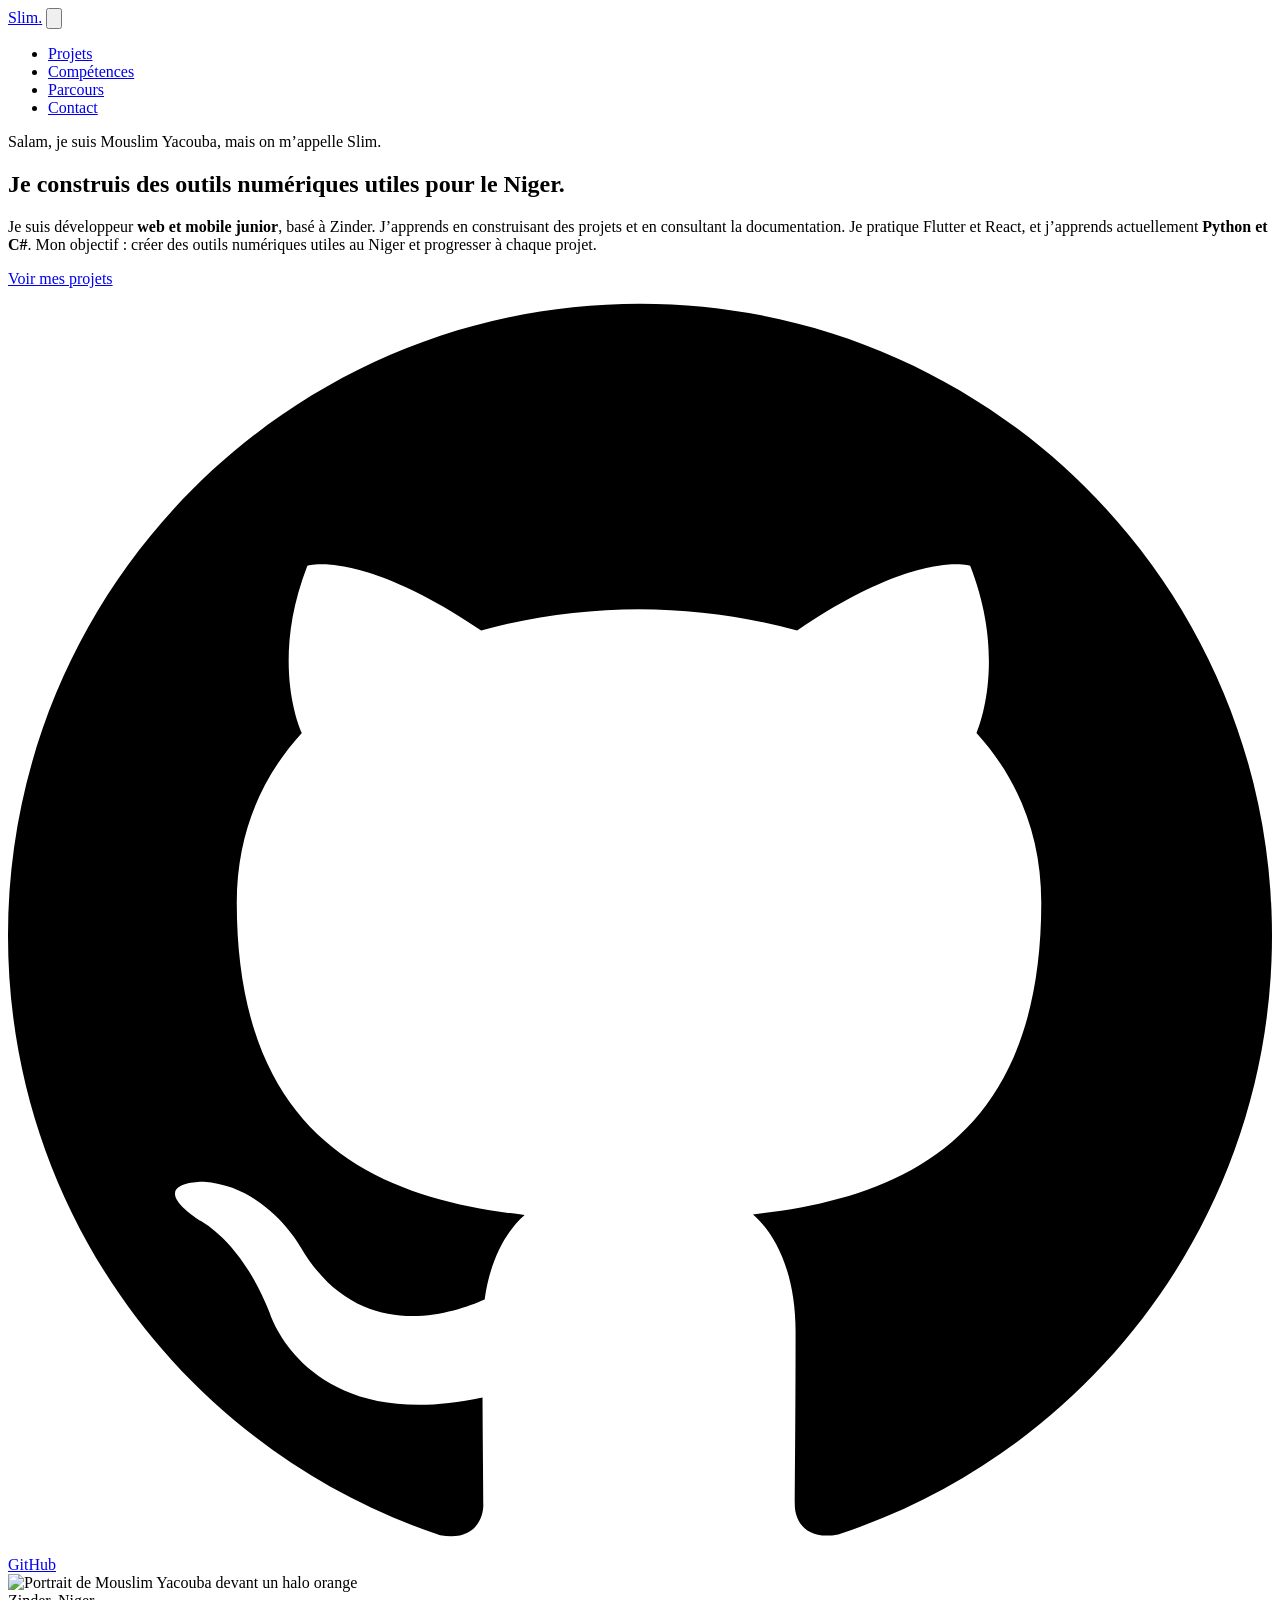
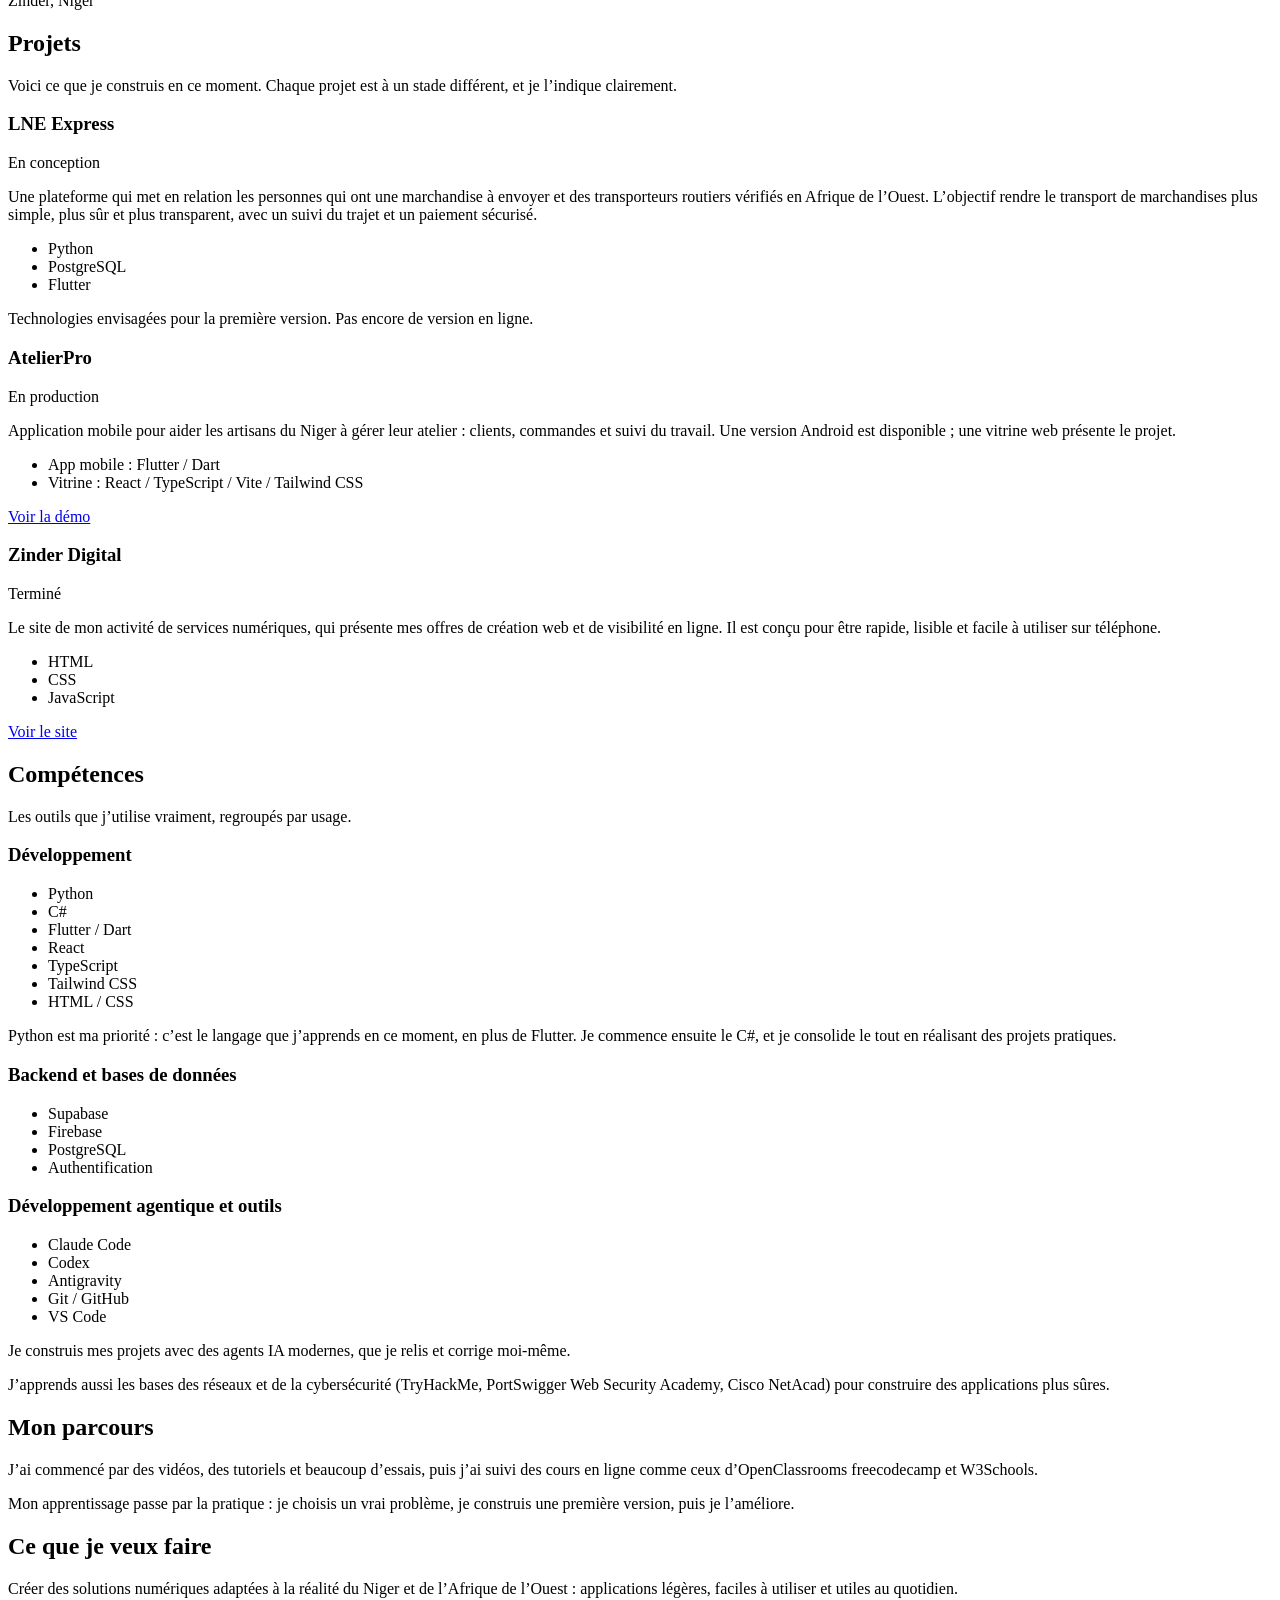
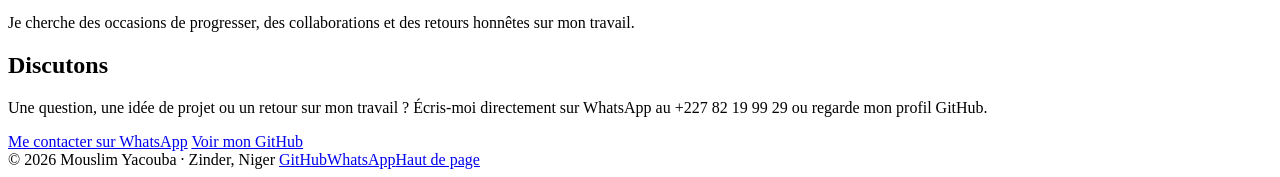
==== site/index.html @ 6bce4d7f "petit ajustement des texte" ====
<!DOCTYPE html>
<html lang="fr">
<head>
<meta charset="utf-8">
<meta name="viewport" content="width=device-width, initial-scale=1, viewport-fit=cover">
<meta name="theme-color" content="#0a1730">
<meta property="og:title" content="Mouslim Yacouba – Développeur web et mobile à Zinder">
<meta property="og:description" content="Portfolio d’un développeur junior autodidacte qui construit des outils numériques utiles pour le Niger.">
<meta property="og:image" content="assets/portrait.jpg">
<meta property="og:type" content="website">
<link rel="icon" href="assets/favicon.svg" type="image/svg+xml">
<title>Mouslim Yacouba – Développeur web et mobile à Zinder</title>
<meta name="description" content="Portfolio de Mouslim Yacouba (Slim), développeur junior autodidacte à Zinder, Niger : applications web et mobiles utiles pour le Niger.">
<link rel="preconnect" href="https://fonts.googleapis.com">
<link rel="preconnect" href="https://fonts.gstatic.com" crossorigin>
<link href="https://fonts.googleapis.com/css2?family=Bricolage+Grotesque:opsz,wght@12..96,500;12..96,700;12..96,800&family=Figtree:wght@400;500;600&display=swap" rel="stylesheet">
<link rel="stylesheet" href="css/style.css">
</head>
<body>
<header>
  <div class="wrap">
    <nav aria-label="Navigation principale">
      <a class="logo" href="#accueil">Slim<span>.</span></a>
      <button class="menu-btn" id="menuBtn" aria-label="Ouvrir le menu" aria-expanded="false" aria-controls="menu"><svg viewBox="0 0 24 24" aria-hidden="true"><path d="M4 7h16M4 12h16M4 17h16"/></svg></button>
      <ul id="menu">
        <li><a href="#projets">Projets</a></li>
        <li><a href="#competences">Compétences</a></li>
        <li><a href="#parcours">Parcours</a></li>
        <li><a href="#contact">Contact</a></li>
      </ul>
    </nav>
  </div>
</header>

<main>
<section class="hero" id="accueil">
  <div class="wrap">
    <div>
      <p class="hello">Salam, je suis Mouslim Yacouba, mais on m’appelle Slim.</p>
      <h1>Je construis des outils numériques utiles pour le Niger.</h1>
      <p class="lead">Je suis développeur <strong>web et mobile junior</strong>, basé à Zinder. J’apprends en construisant des projets et en consultant la documentation. Je pratique Flutter et React, et j’apprends actuellement <strong>Python et C#</strong>. Mon objectif : créer des outils numériques utiles au Niger et progresser à chaque projet.</p>
      <div class="cta">
        <a class="btn main" href="#projets">Voir mes projets</a>
        <a class="btn alt" href="https://github.com/mouslimyacouba" target="_blank" rel="noopener">
          <svg viewBox="0 0 24 24" aria-hidden="true"><path d="M12 .297c-6.63 0-12 5.373-12 12 0 5.303 3.438 9.8 8.205 11.385.6.113.82-.258.82-.577 0-.285-.01-1.04-.015-2.04-3.338.724-4.042-1.61-4.042-1.61-.546-1.385-1.335-1.755-1.335-1.755-1.087-.744.084-.729.084-.729 1.205.084 1.838 1.236 1.838 1.236 1.07 1.835 2.809 1.305 3.495.998.108-.776.417-1.305.76-1.605-2.665-.3-5.466-1.332-5.466-5.93 0-1.31.465-2.38 1.235-3.22-.135-.303-.54-1.523.105-3.176 0 0 1.005-.322 3.3 1.23.96-.267 1.98-.399 3-.405 1.02.006 2.04.138 3 .405 2.28-1.552 3.285-1.23 3.285-1.23.645 1.653.24 2.873.12 3.176.765.84 1.23 1.91 1.23 3.22 0 4.61-2.805 5.625-5.475 5.92.42.36.81 1.096.81 2.22 0 1.606-.015 2.896-.015 3.286 0 .315.21.69.825.57C20.565 22.092 24 17.592 24 12.297c0-6.627-5.373-12-12-12"/></svg>
          GitHub</a>
      </div>
    </div>
    <div class="portrait">
      <div class="photo">
        <img src="assets/portrait.jpg" alt="Portrait de Mouslim Yacouba devant un halo orange" width="640" height="800">
      </div>
      <div class="tag">Zinder, Niger</div>
    </div>
  </div>
</section>

<section id="projets" class="alt-bg">
  <div class="wrap">
    <h2>Projets</h2>
    <p class="intro">Voici ce que je construis en ce moment. Chaque projet est à un stade différent, et je l’indique clairement.</p>
    <div class="projects">

      <article class="proj" id="lne">
        <h3>LNE Express</h3>
        <span class="status st-plan">En conception</span>
        <p>Une plateforme qui met en relation les personnes qui ont une marchandise à envoyer et des transporteurs routiers vérifiés en Afrique de l’Ouest. L’objectif  rendre le transport de marchandises plus simple, plus sûr et plus transparent, avec un suivi du trajet et un paiement sécurisé.</p>
        <ul class="tech" aria-label="Technologies envisagées"><li>Python</li><li>PostgreSQL</li><li>Flutter</li></ul>
        <p class="soon">Technologies envisagées pour la première version. Pas encore de version en ligne.</p>
      </article>

      <article class="proj">
        <h3>AtelierPro</h3>
        <span class="status st-done">En production</span>
        <p>Application mobile pour aider les artisans du Niger à gérer leur atelier : clients, commandes et suivi du travail. Une version Android est disponible ; une vitrine web présente le projet.</p>
        <ul class="tech" aria-label="Technologies"><li>App mobile : Flutter / Dart</li><li>Vitrine : React / TypeScript / Vite / Tailwind CSS</li></ul>
        <a class="btn alt" href="https://atelier-pro-showcase.vercel.app/" target="_blank" rel="noopener">Voir la démo</a>
      </article>

      <article class="proj">
        <h3>Zinder Digital</h3>
        <span class="status st-done">Terminé</span>
        <p>Le site de mon activité de services numériques, qui présente mes offres de création web et de visibilité en ligne. Il est conçu pour être rapide, lisible et facile à utiliser sur téléphone.</p>
        <ul class="tech" aria-label="Technologies confirmées"><li>HTML</li><li>CSS</li><li>JavaScript</li></ul>
        <a class="btn alt" href="https://zinder-digital-27.vercel.app/" target="_blank" rel="noopener" id="zd-link">Voir le site</a>
      </article>

    </div>
  </div>
</section>

<section id="competences">
  <div class="wrap">
    <h2>Compétences</h2>
    <p class="intro">Les outils que j’utilise vraiment, regroupés par usage.</p>
    <div class="skills">
      <div class="skill">
        <h3>Développement</h3>
        <ul><li class="top">Python</li><li class="learning">C#</li><li>Flutter / Dart</li><li>React</li><li>TypeScript</li><li>Tailwind CSS</li><li>HTML / CSS</li></ul>
        <p class="note">Python est ma priorité : c’est le langage que j’apprends en ce moment, en plus de Flutter. Je commence ensuite le C#, et je consolide le tout en réalisant des projets pratiques.</p>
      </div>
      <div class="skill">
        <h3>Backend et bases de données</h3>
        <ul><li>Supabase</li><li>Firebase</li><li>PostgreSQL</li><li>Authentification</li></ul>
      </div>
      <div class="skill">
        <h3>Développement agentique et outils</h3>
        <ul><li>Claude Code</li><li>Codex</li><li>Antigravity</li><li>Git / GitHub</li><li>VS Code</li></ul>
        <p class="note">Je construis mes projets avec des agents IA modernes, que je relis et corrige moi-même.</p>
      </div>
    </div>
    <p class="learn">J’apprends aussi les bases des réseaux et de la cybersécurité (TryHackMe, PortSwigger Web Security Academy, Cisco NetAcad) pour construire des applications plus sûres.</p>
  </div>
</section>

<section id="parcours" class="alt-bg">
  <div class="wrap about">
    <div>
      <h2>Mon parcours</h2>
      <p>J’ai commencé par des vidéos, des tutoriels et beaucoup d’essais, puis j’ai suivi des cours en ligne comme ceux d’OpenClassrooms freecodecamp et W3Schools.</p>
      <p>Mon apprentissage passe par la pratique : je choisis un vrai problème, je construis une première version, puis je l’améliore.</p>
    </div>
    <div>
      <h2>Ce que je veux faire</h2>
      <p>Créer des solutions numériques adaptées à la réalité du Niger et de l’Afrique de l’Ouest : applications légères, faciles à utiliser et utiles au quotidien.</p>
      <p>Je cherche des occasions de progresser, des collaborations et des retours honnêtes sur mon travail.</p>
    </div>
  </div>
</section>

<section id="contact">
  <div class="wrap">
    <h2>Discutons</h2>
    <p class="intro">Une question, une idée de projet ou un retour sur mon travail ? Écris-moi directement sur WhatsApp au +227 82 19 99 29 ou regarde mon profil GitHub.</p>
    <div class="cta">
      <a class="btn warm" href="https://wa.me/22782199929" target="_blank" rel="noopener">Me contacter sur WhatsApp</a>
      <a class="btn alt" href="https://github.com/mouslimyacouba" target="_blank" rel="noopener">Voir mon GitHub</a>
    </div>
  </div>
</section>
</main>

<footer>
  <div class="wrap">
    <span>© <span id="y">2026</span> Mouslim Yacouba · Zinder, Niger</span>
    <span><a href="https://github.com/mouslimyacouba" target="_blank" rel="noopener">GitHub</a><a href="https://wa.me/22782199929" target="_blank" rel="noopener">WhatsApp</a><a href="#accueil">Haut de page</a></span>
  </div>
</footer>
<script src="js/main.js"></script>
</body>
</html>
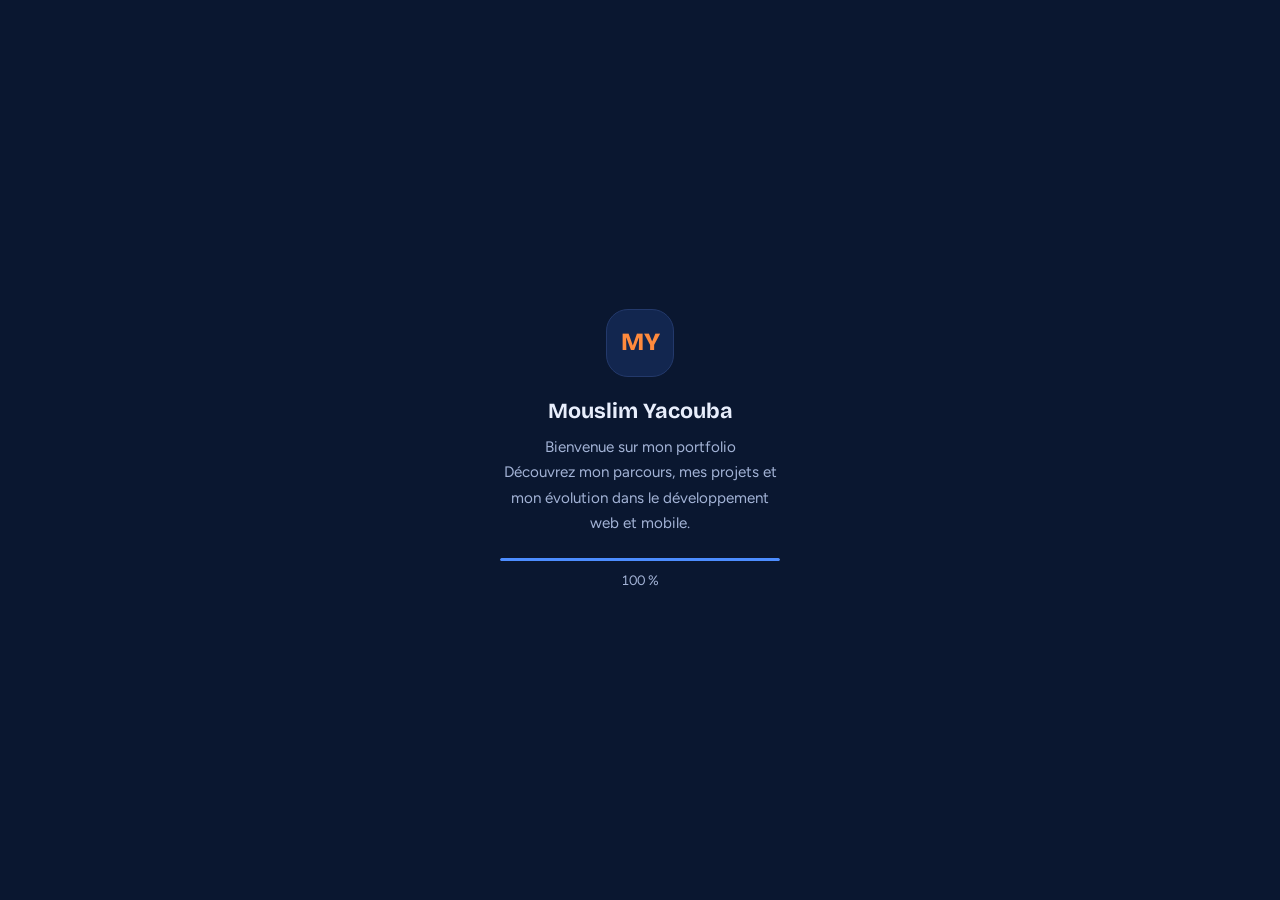
==== commit b2155473: "Complete portfolio multipage and timeline updates Co-authored-by: Copilot <223556219+Copilot@users.n" ====
--- a/site/index.html
+++ b/site/index.html
@@ -4,29 +4,41 @@
 <meta charset="utf-8">
 <meta name="viewport" content="width=device-width, initial-scale=1, viewport-fit=cover">
 <meta name="theme-color" content="#0a1730">
-<meta property="og:title" content="Mouslim Yacouba – Développeur web et mobile à Zinder">
-<meta property="og:description" content="Portfolio d’un développeur junior autodidacte qui construit des outils numériques utiles pour le Niger.">
+<meta property="og:title" content="Mouslim Yacouba – Développeur Web &amp; Mobile Junior">
+<meta property="og:description" content="Portfolio de Mouslim Yacouba, développeur Web et Mobile Junior à la recherche d’un stage ou d’un premier emploi.">
 <meta property="og:image" content="assets/portrait.jpg">
 <meta property="og:type" content="website">
 <link rel="icon" href="assets/favicon.svg" type="image/svg+xml">
-<title>Mouslim Yacouba – Développeur web et mobile à Zinder</title>
-<meta name="description" content="Portfolio de Mouslim Yacouba (Slim), développeur junior autodidacte à Zinder, Niger : applications web et mobiles utiles pour le Niger.">
+<title>Mouslim Yacouba – Développeur Web &amp; Mobile Junior</title>
+<meta name="description" content="Découvrez le portfolio de Mouslim Yacouba, développeur Web et Mobile Junior autodidacte à la recherche d’un stage ou d’un premier emploi.">
+<script src="js/preloader.js" defer></script>
 <link rel="preconnect" href="https://fonts.googleapis.com">
 <link rel="preconnect" href="https://fonts.gstatic.com" crossorigin>
 <link href="https://fonts.googleapis.com/css2?family=Bricolage+Grotesque:opsz,wght@12..96,500;12..96,700;12..96,800&family=Figtree:wght@400;500;600&display=swap" rel="stylesheet">
 <link rel="stylesheet" href="css/style.css">
 </head>
 <body>
+<div class="preloader" role="status" aria-live="polite">
+  <div class="preloader__content">
+    <span class="preloader__initials" aria-hidden="true">MY</span>
+    <p class="preloader__name">Mouslim Yacouba</p>
+    <p class="preloader__message">Bienvenue sur mon portfolio<br>Découvrez mon parcours, mes projets et mon évolution dans le développement web et mobile.</p>
+    <span class="preloader__track" role="progressbar" aria-label="Progression du chargement" aria-valuemin="0" aria-valuemax="100" aria-valuenow="0"><span class="preloader__progress"></span></span>
+    <p class="preloader__percentage" aria-live="polite">0 %</p>
+  </div>
+</div>
 <header>
   <div class="wrap">
     <nav aria-label="Navigation principale">
-      <a class="logo" href="#accueil">Slim<span>.</span></a>
+      <a class="logo" href="index.html">Slim<span>.</span></a>
       <button class="menu-btn" id="menuBtn" aria-label="Ouvrir le menu" aria-expanded="false" aria-controls="menu"><svg viewBox="0 0 24 24" aria-hidden="true"><path d="M4 7h16M4 12h16M4 17h16"/></svg></button>
       <ul id="menu">
-        <li><a href="#projets">Projets</a></li>
-        <li><a href="#competences">Compétences</a></li>
-        <li><a href="#parcours">Parcours</a></li>
-        <li><a href="#contact">Contact</a></li>
+        <li><a href="index.html" aria-current="page">Accueil</a></li>
+        <li><a href="about.html">À propos</a></li>
+        <li><a href="projects.html">Projets</a></li>
+        <li><a href="skills.html">Compétences</a></li>
+        <li><a href="education.html">Formations</a></li>
+        <li><a href="contact.html">Contact</a></li>
       </ul>
     </nav>
   </div>
@@ -36,14 +48,12 @@
 <section class="hero" id="accueil">
   <div class="wrap">
     <div>
-      <p class="hello">Salam, je suis Mouslim Yacouba, mais on m’appelle Slim.</p>
-      <h1>Je construis des outils numériques utiles pour le Niger.</h1>
-      <p class="lead">Je suis développeur <strong>web et mobile junior</strong>, basé à Zinder. J’apprends en construisant des projets et en consultant la documentation. Je pratique Flutter et React, et j’apprends actuellement <strong>Python et C#</strong>. Mon objectif : créer des outils numériques utiles au Niger et progresser à chaque projet.</p>
+      <p class="hello">Salam, je suis</p>
+      <h1>Mouslim Yacouba</h1>
+      <p class="lead"><strong>Développeur Web &amp; Mobile Junior</strong>, j’apprends en autodidacte en réalisant des projets concrets, comme AtelierPro et le prototype Lomé–Niamey Express. Je souhaite continuer à progresser et contribuer à des projets utiles.</p>
       <div class="cta">
-        <a class="btn main" href="#projets">Voir mes projets</a>
-        <a class="btn alt" href="https://github.com/mouslimyacouba" target="_blank" rel="noopener">
-          <svg viewBox="0 0 24 24" aria-hidden="true"><path d="M12 .297c-6.63 0-12 5.373-12 12 0 5.303 3.438 9.8 8.205 11.385.6.113.82-.258.82-.577 0-.285-.01-1.04-.015-2.04-3.338.724-4.042-1.61-4.042-1.61-.546-1.385-1.335-1.755-1.335-1.755-1.087-.744.084-.729.084-.729 1.205.084 1.838 1.236 1.838 1.236 1.07 1.835 2.809 1.305 3.495.998.108-.776.417-1.305.76-1.605-2.665-.3-5.466-1.332-5.466-5.93 0-1.31.465-2.38 1.235-3.22-.135-.303-.54-1.523.105-3.176 0 0 1.005-.322 3.3 1.23.96-.267 1.98-.399 3-.405 1.02.006 2.04.138 3 .405 2.28-1.552 3.285-1.23 3.285-1.23.645 1.653.24 2.873.12 3.176.765.84 1.23 1.91 1.23 3.22 0 4.61-2.805 5.625-5.475 5.92.42.36.81 1.096.81 2.22 0 1.606-.015 2.896-.015 3.286 0 .315.21.69.825.57C20.565 22.092 24 17.592 24 12.297c0-6.627-5.373-12-12-12"/></svg>
-          GitHub</a>
+        <a class="btn main" href="projects.html">Découvrir mes projets</a>
+        <a class="btn alt" href="contact.html">Me contacter</a>
       </div>
     </div>
     <div class="portrait">
@@ -54,96 +64,12 @@
     </div>
   </div>
 </section>
-
-<section id="projets" class="alt-bg">
-  <div class="wrap">
-    <h2>Projets</h2>
-    <p class="intro">Voici ce que je construis en ce moment. Chaque projet est à un stade différent, et je l’indique clairement.</p>
-    <div class="projects">
-
-      <article class="proj" id="lne">
-        <h3>LNE Express</h3>
-        <span class="status st-plan">En conception</span>
-        <p>Une plateforme qui met en relation les personnes qui ont une marchandise à envoyer et des transporteurs routiers vérifiés en Afrique de l’Ouest. L’objectif  rendre le transport de marchandises plus simple, plus sûr et plus transparent, avec un suivi du trajet et un paiement sécurisé.</p>
-        <ul class="tech" aria-label="Technologies envisagées"><li>Python</li><li>PostgreSQL</li><li>Flutter</li></ul>
-        <p class="soon">Technologies envisagées pour la première version. Pas encore de version en ligne.</p>
-      </article>
-
-      <article class="proj">
-        <h3>AtelierPro</h3>
-        <span class="status st-done">En production</span>
-        <p>Application mobile pour aider les artisans du Niger à gérer leur atelier : clients, commandes et suivi du travail. Une version Android est disponible ; une vitrine web présente le projet.</p>
-        <ul class="tech" aria-label="Technologies"><li>App mobile : Flutter / Dart</li><li>Vitrine : React / TypeScript / Vite / Tailwind CSS</li></ul>
-        <a class="btn alt" href="https://atelier-pro-showcase.vercel.app/" target="_blank" rel="noopener">Voir la démo</a>
-      </article>
-
-      <article class="proj">
-        <h3>Zinder Digital</h3>
-        <span class="status st-done">Terminé</span>
-        <p>Le site de mon activité de services numériques, qui présente mes offres de création web et de visibilité en ligne. Il est conçu pour être rapide, lisible et facile à utiliser sur téléphone.</p>
-        <ul class="tech" aria-label="Technologies confirmées"><li>HTML</li><li>CSS</li><li>JavaScript</li></ul>
-        <a class="btn alt" href="https://zinder-digital-27.vercel.app/" target="_blank" rel="noopener" id="zd-link">Voir le site</a>
-      </article>
-
-    </div>
-  </div>
-</section>
-
-<section id="competences">
-  <div class="wrap">
-    <h2>Compétences</h2>
-    <p class="intro">Les outils que j’utilise vraiment, regroupés par usage.</p>
-    <div class="skills">
-      <div class="skill">
-        <h3>Développement</h3>
-        <ul><li class="top">Python</li><li class="learning">C#</li><li>Flutter / Dart</li><li>React</li><li>TypeScript</li><li>Tailwind CSS</li><li>HTML / CSS</li></ul>
-        <p class="note">Python est ma priorité : c’est le langage que j’apprends en ce moment, en plus de Flutter. Je commence ensuite le C#, et je consolide le tout en réalisant des projets pratiques.</p>
-      </div>
-      <div class="skill">
-        <h3>Backend et bases de données</h3>
-        <ul><li>Supabase</li><li>Firebase</li><li>PostgreSQL</li><li>Authentification</li></ul>
-      </div>
-      <div class="skill">
-        <h3>Développement agentique et outils</h3>
-        <ul><li>Claude Code</li><li>Codex</li><li>Antigravity</li><li>Git / GitHub</li><li>VS Code</li></ul>
-        <p class="note">Je construis mes projets avec des agents IA modernes, que je relis et corrige moi-même.</p>
-      </div>
-    </div>
-    <p class="learn">J’apprends aussi les bases des réseaux et de la cybersécurité (TryHackMe, PortSwigger Web Security Academy, Cisco NetAcad) pour construire des applications plus sûres.</p>
-  </div>
-</section>
-
-<section id="parcours" class="alt-bg">
-  <div class="wrap about">
-    <div>
-      <h2>Mon parcours</h2>
-      <p>J’ai commencé par des vidéos, des tutoriels et beaucoup d’essais, puis j’ai suivi des cours en ligne comme ceux d’OpenClassrooms freecodecamp et W3Schools.</p>
-      <p>Mon apprentissage passe par la pratique : je choisis un vrai problème, je construis une première version, puis je l’améliore.</p>
-    </div>
-    <div>
-      <h2>Ce que je veux faire</h2>
-      <p>Créer des solutions numériques adaptées à la réalité du Niger et de l’Afrique de l’Ouest : applications légères, faciles à utiliser et utiles au quotidien.</p>
-      <p>Je cherche des occasions de progresser, des collaborations et des retours honnêtes sur mon travail.</p>
-    </div>
-  </div>
-</section>
-
-<section id="contact">
-  <div class="wrap">
-    <h2>Discutons</h2>
-    <p class="intro">Une question, une idée de projet ou un retour sur mon travail ? Écris-moi directement sur WhatsApp au +227 82 19 99 29 ou regarde mon profil GitHub.</p>
-    <div class="cta">
-      <a class="btn warm" href="https://wa.me/22782199929" target="_blank" rel="noopener">Me contacter sur WhatsApp</a>
-      <a class="btn alt" href="https://github.com/mouslimyacouba" target="_blank" rel="noopener">Voir mon GitHub</a>
-    </div>
-  </div>
-</section>
 </main>
 
 <footer>
   <div class="wrap">
     <span>© <span id="y">2026</span> Mouslim Yacouba · Zinder, Niger</span>
-    <span><a href="https://github.com/mouslimyacouba" target="_blank" rel="noopener">GitHub</a><a href="https://wa.me/22782199929" target="_blank" rel="noopener">WhatsApp</a><a href="#accueil">Haut de page</a></span>
+    <span><a href="https://www.linkedin.com/in/yacouba-mouslim-173426330/" target="_blank" rel="noopener">LinkedIn</a><a href="https://github.com/mouslimyacouba" target="_blank" rel="noopener">GitHub</a><a href="https://wa.me/22782199929" target="_blank" rel="noopener">WhatsApp</a><a href="index.html#accueil">Accueil</a></span>
   </div>
 </footer>
 <script src="js/main.js"></script>
--- a/site/css/style.css
+++ b/site/css/style.css
@@ -0,0 +1,195 @@
+:root{
+  color-scheme:dark;
+  --bg:#0a1730;--bg2:#0f2044;--card:#12264f;--line:#23396b;
+  --text:#e8eefc;--muted:#a3b3d6;--blue:#4d8dff;--blue-d:#2f6fe0;--orange:#ff8a3d;
+  --head:"Bricolage Grotesque",Georgia,sans-serif;--body:"Figtree",system-ui,-apple-system,"Segoe UI",sans-serif;
+  box-sizing:border-box;
+}
+html{scroll-behavior:smooth;scroll-padding-top:80px}
+*,*::before,*::after{box-sizing:inherit}
+body{margin:0;background:var(--bg);color:var(--text);font-family:var(--body);font-size:1.0625rem;line-height:1.65}
+a{color:inherit}
+:focus-visible{outline:3px solid var(--orange);outline-offset:3px;border-radius:6px}
+.wrap{width:min(1100px,100% - 2.5rem);margin-inline:auto}
+h1,h2,h3{font-family:var(--head);line-height:1.1;margin:0}
+
+/* nav */
+header{position:sticky;top:0;padding-top:env(safe-area-inset-top,0px);z-index:20;background:rgba(10,23,48,.92);backdrop-filter:blur(10px);border-bottom:1px solid var(--line)}
+nav{display:flex;align-items:center;justify-content:space-between;gap:1rem;min-height:64px}
+.logo{font-family:var(--head);font-weight:800;font-size:1.25rem;text-decoration:none}
+.logo span{color:var(--orange)}
+nav ul{display:flex;gap:.25rem;list-style:none;margin:0;padding:0;overflow-x:auto}
+nav ul a{display:block;padding:.5rem .85rem;border-radius:999px;text-decoration:none;color:var(--muted);font-weight:500;white-space:nowrap}
+nav ul a:hover{color:var(--text);background:var(--bg2)}
+nav ul a[aria-current="page"]{color:var(--text);background:var(--bg2)}
+
+/* hero */
+.hero{padding:clamp(3rem,8vw,6rem) 0 clamp(3rem,7vw,5rem);background:radial-gradient(900px 420px at 85% 10%,rgba(77,141,255,.16),transparent 70%)}
+.hero .wrap{display:grid;grid-template-columns:1.25fr .75fr;gap:3rem;align-items:center}
+.hello{color:var(--orange);font-weight:600;margin:0 0 1rem}
+h1{font-size:clamp(2.4rem,6vw,4.4rem);font-weight:800;letter-spacing:-.02em}
+.page-title{font-size:clamp(1.8rem,4vw,2.6rem);font-weight:700;letter-spacing:-.01em}
+.lead{color:var(--muted);max-width:54ch;margin:1.4rem 0 2rem}
+.lead strong{color:var(--text);font-weight:600}
+.cta{display:flex;flex-wrap:wrap;gap:.75rem}
+.btn{display:inline-flex;align-items:center;gap:.5rem;padding:.8rem 1.3rem;border-radius:12px;font-weight:600;text-decoration:none;border:1.5px solid var(--line);transition:background .18s,border-color .18s,transform .18s,box-shadow .18s}
+.btn svg{width:20px;height:20px;fill:currentColor}
+.btn.main{background:var(--blue);border-color:var(--blue);color:var(--bg)}
+.btn.main:hover{background:#70a3ff;border-color:#70a3ff}
+.btn:hover,.btn:focus-visible{transform:translateY(-2px);box-shadow:0 6px 18px rgba(0,0,0,.18)}
+.btn:active{transform:translateY(0) scale(.98);box-shadow:none}
+.btn.alt:hover{border-color:var(--blue);background:var(--bg2)}
+.btn.warm{border-color:var(--orange);color:var(--orange)}
+.btn.warm:hover{background:var(--orange);color:#1b1002}
+.portrait{justify-self:center;position:relative;width:min(340px,78vw);aspect-ratio:4/5}
+.photo{position:relative;width:100%;height:100%;border-radius:28px;background:linear-gradient(160deg,var(--card),var(--bg2));border:1.5px solid var(--line);display:grid;place-items:center;overflow:hidden}
+.photo img{position:absolute;inset:0;width:100%;height:100%;object-fit:cover}
+.tag{position:absolute;left:-10px;bottom:18px;background:var(--bg);border:1.5px solid var(--line);padding:.4rem .8rem;border-radius:999px;font-size:.9rem;font-weight:500}
+
+/* sections */
+section{padding:clamp(3rem,7vw,5.5rem) 0}
+.alt-bg{background:var(--bg2);border-block:1px solid var(--line)}
+h2{font-size:clamp(1.8rem,4vw,2.6rem);font-weight:700;letter-spacing:-.01em}
+.intro{color:var(--muted);max-width:60ch;margin:.9rem 0 2.5rem}
+
+.projects{display:grid;grid-template-columns:repeat(auto-fit,minmax(min(100%,290px),1fr));gap:1.25rem}
+.proj{display:flex;min-width:0;flex-direction:column;background:var(--card);border:1.5px solid var(--line);border-radius:20px;padding:1.6rem;transition:transform .24s ease,border-color .24s ease,box-shadow .24s ease}
+.proj:hover,.proj:focus-within{transform:translateY(-4px);border-color:var(--blue);box-shadow:0 14px 32px rgba(0,0,0,.18)}
+.proj h2,.proj h3{font-size:1.5rem}
+.status{align-self:flex-start;display:inline-flex;align-items:center;gap:.45rem;margin:.9rem 0 1rem;padding:.25rem .75rem;border-radius:999px;font-size:.88rem;font-weight:600;border:1.5px solid}
+.status::before{content:"";width:8px;height:8px;border-radius:50%;background:currentColor}
+.st-done{color:#5fd49a}.st-dev{color:var(--orange)}.st-plan{color:var(--blue)}
+.proj p{color:var(--muted);margin:0 0 1.2rem}
+.tech{display:flex;flex-wrap:wrap;gap:.4rem;list-style:none;padding:0;margin:0 0 1.4rem}
+.tech li{font-size:.88rem;padding:.2rem .65rem;border-radius:8px;background:var(--bg);border:1px solid var(--line);color:var(--text)}
+.proj .btn{margin-top:auto;align-self:flex-start;padding:.6rem 1.05rem}
+.soon{margin-top:auto;color:var(--muted);font-size:.95rem;border-top:1px dashed var(--line);padding-top:.9rem}
+
+.skills{display:grid;grid-template-columns:repeat(auto-fit,minmax(260px,1fr));gap:1.25rem}
+.skill{border-left:3px solid var(--blue);padding:.2rem 0 .2rem 1.3rem;transition:transform .22s ease,border-color .22s ease}
+.skill:hover,.skill:focus-within{transform:translateY(-2px)}
+.skill:has(> ul > li.learning){border-color:var(--orange)}
+.skill h2,.skill h3{font-size:1.25rem;margin-bottom:.8rem}
+.skill ul{list-style:none;margin:0;padding:0;display:flex;flex-wrap:wrap;gap:.5rem}
+.skill li{padding:.3rem .8rem;border-radius:8px;background:var(--card);border:1px solid var(--line);font-size:.95rem}
+.skill li.top{background:var(--orange);border-color:var(--orange);color:#1b1002;font-weight:700}
+.skill li.learning{border-color:var(--orange);color:var(--orange);font-weight:600}
+.note{font-size:.95rem;color:var(--muted);margin:.9rem 0 0}
+.learn{margin-top:2.5rem;max-width:62ch;color:var(--muted)}
+
+.about{display:grid;grid-template-columns:1fr 1fr;gap:3rem}
+.about h2,.about h3{font-size:1.25rem;margin-bottom:.8rem}
+.about p{color:var(--muted);margin:.9rem 0 0}
+#formations .about{margin-top:1.5rem}
+#parcours ol,#formations ul{display:grid;gap:.75rem;list-style:none;margin:1.5rem 0 0;padding:0}
+#parcours li,#formations ul li{background:var(--card);border:1px solid var(--line);border-radius:12px;padding:.9rem 1.1rem;color:var(--muted)}
+#parcours li strong,#formations ul li strong{color:var(--text)}
+#parcours .timeline{position:relative;gap:1.15rem;margin-top:2rem;padding-left:3.25rem}
+#parcours .timeline::before{position:absolute;top:.9rem;bottom:.9rem;left:1rem;width:2px;background:linear-gradient(to bottom,var(--blue),var(--orange));content:""}
+#parcours .timeline__item{position:relative;min-width:0;padding:0;border:1px solid var(--line);border-radius:16px;background:var(--card);color:var(--text);transition:border-color .22s ease,box-shadow .22s ease}
+#parcours .timeline__marker{position:absolute;top:1.25rem;left:-2.9rem;width:1rem;height:1rem;border:3px solid var(--bg2);border-radius:50%;background:var(--blue);box-shadow:0 0 0 2px var(--blue);transition:background .22s ease,box-shadow .22s ease}
+#parcours .timeline__item.is-open .timeline__marker{background:var(--orange);box-shadow:0 0 0 3px rgba(255,138,61,.28),0 0 16px rgba(255,138,61,.35)}
+#parcours .timeline__item:hover,#parcours .timeline__item:focus-within{border-color:var(--blue)}
+#parcours .timeline__item.is-open{border-color:var(--orange);box-shadow:0 10px 28px rgba(0,0,0,.15)}
+#parcours .timeline__toggle{display:flex;width:100%;min-height:76px;align-items:center;justify-content:space-between;gap:1rem;padding:1rem 1.2rem;border:0;border-radius:inherit;background:transparent;color:inherit;text-align:left;font:inherit;cursor:pointer}
+#parcours .timeline__heading{display:grid;gap:.25rem;min-width:0}
+#parcours .timeline__date{color:var(--orange);font-size:.9rem;font-weight:700;letter-spacing:.04em}
+#parcours .timeline__title{font-family:var(--head);font-size:1.2rem;font-weight:700;line-height:1.25}
+#parcours .timeline__indicator{flex:none;width:.65rem;height:.65rem;margin-right:.25rem;border-right:2px solid var(--blue);border-bottom:2px solid var(--blue);transform:rotate(45deg);transition:transform .25s ease,border-color .25s ease}
+#parcours .timeline__item.is-open .timeline__indicator{border-color:var(--orange);transform:rotate(225deg)}
+#parcours .timeline__details{max-height:none;overflow:hidden;opacity:1;transition:max-height .3s ease,opacity .2s ease}
+#parcours .timeline__details-inner{min-height:0;overflow:hidden;padding:0 1.2rem 1.15rem;color:var(--muted)}
+#parcours .timeline__details-inner p{margin:0;border-top:1px solid var(--line);padding-top:.9rem}
+html.timeline-ready #parcours .timeline__details{max-height:0;opacity:0}
+html.timeline-ready #parcours .timeline__item.is-open .timeline__details{max-height:32rem;opacity:1}
+
+html.motion-ready .motion-reveal{
+  opacity:0;
+  transform:translateY(16px);
+  transition:opacity .55s ease var(--motion-delay,0ms),transform .55s ease var(--motion-delay,0ms);
+}
+html.motion-ready .motion-reveal.is-visible,
+html.motion-ready .motion-reveal:focus-within{
+  opacity:1;
+  transform:none;
+}
+html.motion-ready .proj.motion-reveal:hover,
+html.motion-ready .proj.motion-reveal:focus-within{transform:translateY(-4px)}
+html.motion-ready .skill.motion-reveal:hover,
+html.motion-ready .skill.motion-reveal:focus-within{transform:translateY(-2px)}
+
+footer{border-top:1px solid var(--line);padding:2rem 0}
+footer .wrap{display:flex;flex-wrap:wrap;justify-content:space-between;gap:1rem;color:var(--muted);font-size:.95rem}
+footer a{text-decoration:none;margin-right:1.2rem}
+footer a:hover{color:var(--text);text-decoration:underline}
+
+@media (max-width:820px){
+  .hero .wrap,.about{grid-template-columns:1fr;gap:2.2rem}
+  .portrait{order:1;justify-self:start;width:min(240px,64vw)}
+  nav ul a{padding:.45rem .6rem;font-size:.95rem}
+}
+@media (max-width:480px){
+  #parcours .timeline{padding-left:2.65rem}
+  #parcours .timeline::before{left:.75rem}
+  #parcours .timeline__marker{left:-2.4rem}
+  #parcours .timeline__toggle{padding:.9rem}
+  #parcours .timeline__details-inner{padding:0 .9rem 1rem}
+}
+@media (prefers-reduced-motion:reduce){
+  html{scroll-behavior:auto}
+  *,*::before,*::after{transition:none!important;animation:none!important}
+  html.motion-ready .motion-reveal{opacity:1;transform:none}
+  html.timeline-ready #parcours .timeline__details,
+  html.timeline-ready #parcours .timeline__item.is-open .timeline__details{transition:none}
+  .btn:hover,.btn:focus-visible,.btn:active,
+  .proj:hover,.proj:focus-within,
+  .skill:hover,.skill:focus-within{transform:none;box-shadow:none}
+  html.motion-ready .proj.motion-reveal:hover,
+  html.motion-ready .proj.motion-reveal:focus-within,
+  html.motion-ready .skill.motion-reveal:hover,
+  html.motion-ready .skill.motion-reveal:focus-within{transform:none}
+}
+
+/* menu mobile */
+.menu-btn{display:none;width:44px;height:44px;border-radius:10px;border:1.5px solid var(--line);background:transparent;color:var(--text);cursor:pointer;align-items:center;justify-content:center}
+.menu-btn svg{width:22px;height:22px;stroke:currentColor;fill:none;stroke-width:2;stroke-linecap:round}
+img{max-width:100%}
+@media (max-width:860px){
+  .menu-btn{display:inline-flex}
+  nav{position:relative}
+  nav ul{display:none;position:absolute;top:100%;left:0;right:0;flex-direction:column;gap:.15rem;padding:.6rem;background:var(--bg);border:1px solid var(--line);border-radius:14px;margin-top:.4rem;overflow:visible}
+  nav ul.open{display:flex}
+  nav ul a{padding:.8rem 1rem;font-size:1.05rem}
+}
+@media (max-width:640px){
+  .cta .btn{flex:1 1 100%;justify-content:center}
+  .hello{font-size:1rem}
+  .tag{left:0}
+}
+@media (max-width:360px){h1{font-size:2.1rem}}
+
+.preloader{
+  position:fixed;inset:0;z-index:1000;display:none;place-items:center;
+  background:var(--bg);color:var(--text);opacity:1;visibility:visible;
+  pointer-events:none;transition:opacity .3s ease,visibility .3s ease;
+}
+html.preloader-active .preloader{display:grid}
+.preloader.is-leaving{opacity:0;visibility:hidden}
+.preloader__content{width:min(280px,calc(100% - 3rem));text-align:center}
+.preloader__initials{
+  display:grid;place-items:center;width:68px;height:68px;margin:0 auto 1.1rem;
+  border:1px solid var(--line);border-radius:22px;background:var(--card);
+  color:var(--orange);font-family:var(--head);font-size:1.55rem;font-weight:800;
+}
+.preloader__name{margin:0;font-family:var(--head);font-size:1.35rem;font-weight:700}
+.preloader__message{margin:.35rem 0 1.4rem;color:var(--muted);font-size:.95rem}
+.preloader__track{display:block;width:100%;height:3px;overflow:hidden;border-radius:999px;background:var(--line)}
+.preloader__progress{
+  display:block;width:0;height:100%;border-radius:inherit;background:var(--blue);
+  transition:width .12s linear;
+}
+.preloader__percentage{margin:.5rem 0 0;color:var(--muted);font-size:.85rem;font-variant-numeric:tabular-nums}
+@media (prefers-reduced-motion:reduce){
+  .preloader{transition:none}
+  .preloader__progress{transition:none}
+}
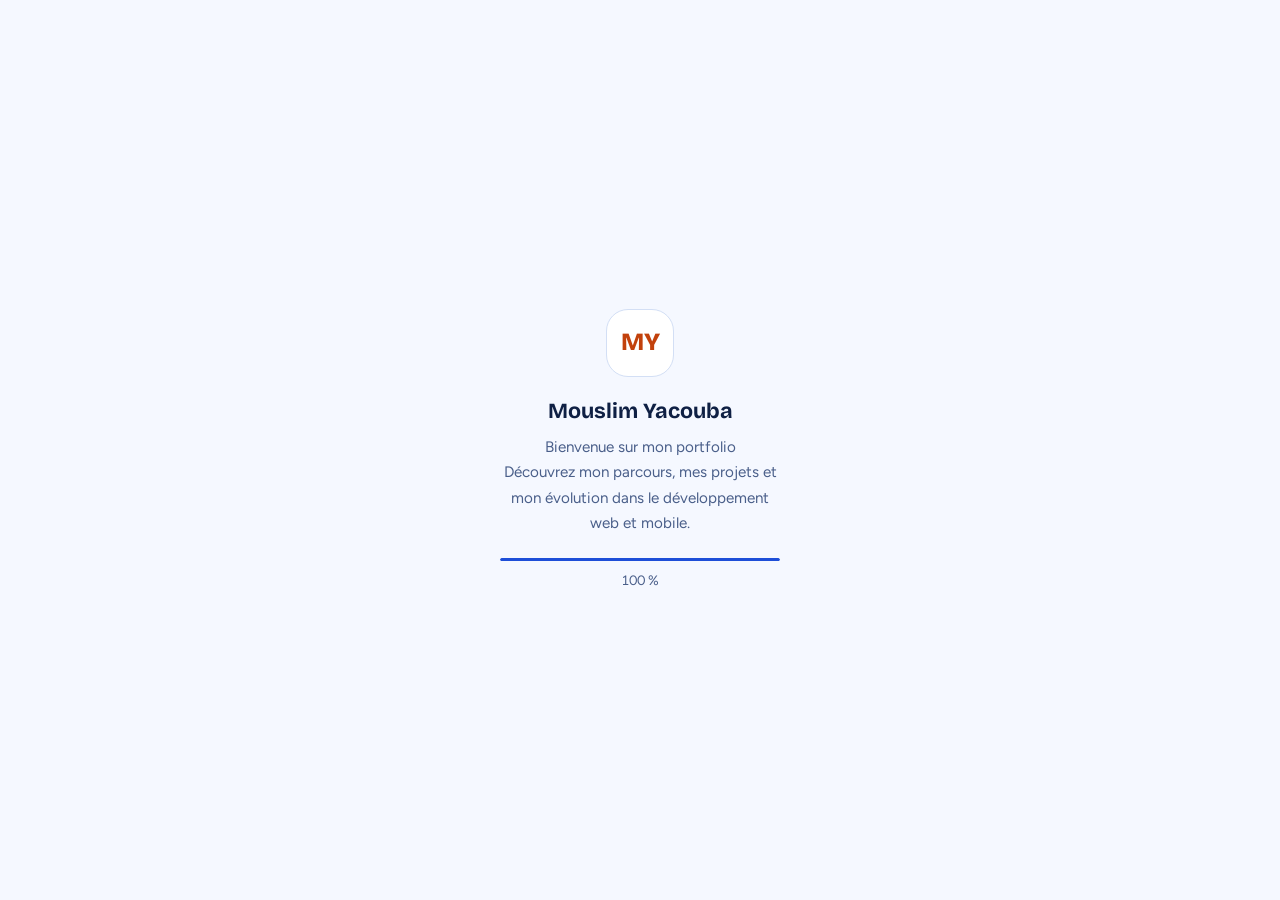
==== commit 8c9a4f4f: "Add light and dark theme toggle Co-authored-by: Copilot <223556219+Copilot@users.noreply.github.com>" ====
--- a/site/index.html
+++ b/site/index.html
@@ -12,10 +12,24 @@
 <title>Mouslim Yacouba – Développeur Web &amp; Mobile Junior</title>
 <meta name="description" content="Découvrez le portfolio de Mouslim Yacouba, développeur Web et Mobile Junior autodidacte à la recherche d’un stage ou d’un premier emploi.">
 <script src="js/preloader.js" defer></script>
+<meta name="color-scheme" content="dark light">
+<script>
+  (function () {
+    try {
+      var t = localStorage.getItem("theme");
+      if (t !== "light" && t !== "dark") {
+        t = window.matchMedia("(prefers-color-scheme: light)").matches ? "light" : "dark";
+      }
+      document.documentElement.setAttribute("data-theme", t);
+    } catch (e) {}
+  })();
+</script>
+<link rel="stylesheet" href="theme.css">
 <link rel="preconnect" href="https://fonts.googleapis.com">
 <link rel="preconnect" href="https://fonts.gstatic.com" crossorigin>
 <link href="https://fonts.googleapis.com/css2?family=Bricolage+Grotesque:opsz,wght@12..96,500;12..96,700;12..96,800&family=Figtree:wght@400;500;600&display=swap" rel="stylesheet">
 <link rel="stylesheet" href="css/style.css">
+<link rel="stylesheet" href="effets.css">
 </head>
 <body>
 <div class="preloader" role="status" aria-live="polite">
@@ -40,6 +54,15 @@
         <li><a href="education.html">Formations</a></li>
         <li><a href="contact.html">Contact</a></li>
       </ul>
+      <button type="button" class="theme-toggle" data-theme-toggle aria-label="Passer au thème clair">
+        <svg class="icone-soleil" viewBox="0 0 24 24" aria-hidden="true">
+          <circle cx="12" cy="12" r="4"></circle>
+          <path d="M12 2v2M12 20v2M4.93 4.93l1.41 1.41M17.66 17.66l1.41 1.41M2 12h2M20 12h2M4.93 19.07l1.41-1.41M17.66 6.34l1.41-1.41"></path>
+        </svg>
+        <svg class="icone-lune" viewBox="0 0 24 24" aria-hidden="true">
+          <path d="M21 12.8A9 9 0 1 1 11.2 3a7 7 0 0 0 9.8 9.8z"></path>
+        </svg>
+      </button>
     </nav>
   </div>
 </header>
@@ -73,5 +96,7 @@
   </div>
 </footer>
 <script src="js/main.js"></script>
+<script src="effets.js" defer></script>
+<script src="theme.js" defer></script>
 </body>
 </html>
--- a/site/theme.css
+++ b/site/theme.css
@@ -0,0 +1,81 @@
+/* Thème sombre (par défaut) : fond bleu moins foncé */
+:root {
+  color-scheme: dark;
+  --t-bg: #1a3366;
+  --t-surface: #22427f;
+  --t-border: #3a5ea3;
+  --t-text: #eef3ff;
+  --t-muted: #b4c4e6;
+  --t-blue: #6ea2ff;
+  --t-orange: #ff9a52;
+  --t-chip-bg: rgba(110, 162, 255, 0.2);
+  --t-chip-text: #dbe7ff;
+  --t-on-accent: #0f2044;
+}
+
+/* Thème clair */
+:root[data-theme="light"] {
+  color-scheme: light;
+  --t-bg: #f5f8ff;
+  --t-surface: #ffffff;
+  --t-border: #d3dff5;
+  --t-text: #0f2044;
+  --t-muted: #4a5f8a;
+  --t-blue: #1d4ed8;
+  --t-orange: #c2410c;
+  --t-chip-bg: rgba(29, 78, 216, 0.1);
+  --t-chip-text: #1e3a8a;
+  --t-on-accent: #ffffff;
+}
+
+/* Sans JavaScript : suit le réglage de l'appareil */
+@media (prefers-color-scheme: light) {
+  :root:not([data-theme]) {
+    color-scheme: light;
+    --t-bg: #f5f8ff;
+    --t-surface: #ffffff;
+    --t-border: #d3dff5;
+    --t-text: #0f2044;
+    --t-muted: #4a5f8a;
+    --t-blue: #1d4ed8;
+    --t-orange: #c2410c;
+    --t-chip-bg: rgba(29, 78, 216, 0.1);
+    --t-chip-text: #1e3a8a;
+    --t-on-accent: #ffffff;
+  }
+}
+
+/* Transition douce uniquement pendant un changement de thème */
+:root.theme-anim,
+:root.theme-anim *,
+:root.theme-anim *::before,
+:root.theme-anim *::after {
+  transition: background-color 0.3s ease, color 0.3s ease, border-color 0.3s ease, fill 0.3s ease !important;
+}
+
+/* Bouton de bascule */
+.theme-toggle {
+  display: inline-flex;
+  align-items: center;
+  justify-content: center;
+  width: 40px;
+  height: 40px;
+  padding: 0;
+  border: 1px solid var(--t-border);
+  border-radius: 999px;
+  background: var(--t-surface);
+  color: var(--t-text);
+  cursor: pointer;
+  transition: border-color 0.2s, background-color 0.2s;
+}
+.theme-toggle:hover { border-color: var(--t-blue); }
+.theme-toggle:focus-visible { outline: 2px solid var(--t-blue); outline-offset: 3px; }
+.theme-toggle svg { width: 20px; height: 20px; fill: none; stroke: currentColor; stroke-width: 2; stroke-linecap: round; stroke-linejoin: round; }
+.theme-toggle .icone-soleil { display: block; }
+.theme-toggle .icone-lune { display: none; }
+:root[data-theme="light"] .theme-toggle .icone-soleil { display: none; }
+:root[data-theme="light"] .theme-toggle .icone-lune { display: block; }
+
+@media (prefers-reduced-motion: reduce) {
+  :root.theme-anim, :root.theme-anim *, :root.theme-anim *::before, :root.theme-anim *::after { transition: none !important; }
+}
--- a/site/css/style.css
+++ b/site/css/style.css
@@ -1,7 +1,7 @@
 :root{
   color-scheme:dark;
-  --bg:#0a1730;--bg2:#0f2044;--card:#12264f;--line:#23396b;
-  --text:#e8eefc;--muted:#a3b3d6;--blue:#4d8dff;--blue-d:#2f6fe0;--orange:#ff8a3d;
+  --bg:var(--t-bg);--bg2:var(--t-surface);--card:var(--t-surface);--line:var(--t-border);
+  --text:var(--t-text);--muted:var(--t-muted);--blue:var(--t-blue);--blue-d:var(--t-blue);--orange:var(--t-orange);
   --head:"Bricolage Grotesque",Georgia,sans-serif;--body:"Figtree",system-ui,-apple-system,"Segoe UI",sans-serif;
   box-sizing:border-box;
 }
@@ -14,7 +14,7 @@
 h1,h2,h3{font-family:var(--head);line-height:1.1;margin:0}
 
 /* nav */
-header{position:sticky;top:0;padding-top:env(safe-area-inset-top,0px);z-index:20;background:rgba(10,23,48,.92);backdrop-filter:blur(10px);border-bottom:1px solid var(--line)}
+header{position:sticky;top:0;padding-top:env(safe-area-inset-top,0px);z-index:20;background:color-mix(in srgb,var(--t-bg) 92%,transparent);backdrop-filter:blur(10px);border-bottom:1px solid var(--line)}
 nav{display:flex;align-items:center;justify-content:space-between;gap:1rem;min-height:64px}
 .logo{font-family:var(--head);font-weight:800;font-size:1.25rem;text-decoration:none}
 .logo span{color:var(--orange)}
@@ -24,7 +24,7 @@
 nav ul a[aria-current="page"]{color:var(--text);background:var(--bg2)}
 
 /* hero */
-.hero{padding:clamp(3rem,8vw,6rem) 0 clamp(3rem,7vw,5rem);background:radial-gradient(900px 420px at 85% 10%,rgba(77,141,255,.16),transparent 70%)}
+.hero{padding:clamp(3rem,8vw,6rem) 0 clamp(3rem,7vw,5rem);background:radial-gradient(900px 420px at 85% 10%,var(--t-chip-bg),transparent 70%)}
 .hero .wrap{display:grid;grid-template-columns:1.25fr .75fr;gap:3rem;align-items:center}
 .hello{color:var(--orange);font-weight:600;margin:0 0 1rem}
 h1{font-size:clamp(2.4rem,6vw,4.4rem);font-weight:800;letter-spacing:-.02em}
@@ -34,13 +34,13 @@
 .cta{display:flex;flex-wrap:wrap;gap:.75rem}
 .btn{display:inline-flex;align-items:center;gap:.5rem;padding:.8rem 1.3rem;border-radius:12px;font-weight:600;text-decoration:none;border:1.5px solid var(--line);transition:background .18s,border-color .18s,transform .18s,box-shadow .18s}
 .btn svg{width:20px;height:20px;fill:currentColor}
-.btn.main{background:var(--blue);border-color:var(--blue);color:var(--bg)}
-.btn.main:hover{background:#70a3ff;border-color:#70a3ff}
+.btn.main{background:var(--blue);border-color:var(--blue);color:var(--t-on-accent)}
+.btn.main:hover{background:var(--t-blue);border-color:var(--t-blue)}
 .btn:hover,.btn:focus-visible{transform:translateY(-2px);box-shadow:0 6px 18px rgba(0,0,0,.18)}
 .btn:active{transform:translateY(0) scale(.98);box-shadow:none}
 .btn.alt:hover{border-color:var(--blue);background:var(--bg2)}
 .btn.warm{border-color:var(--orange);color:var(--orange)}
-.btn.warm:hover{background:var(--orange);color:#1b1002}
+.btn.warm:hover{background:var(--orange);color:var(--t-on-accent)}
 .portrait{justify-self:center;position:relative;width:min(340px,78vw);aspect-ratio:4/5}
 .photo{position:relative;width:100%;height:100%;border-radius:28px;background:linear-gradient(160deg,var(--card),var(--bg2));border:1.5px solid var(--line);display:grid;place-items:center;overflow:hidden}
 .photo img{position:absolute;inset:0;width:100%;height:100%;object-fit:cover}
@@ -58,7 +58,7 @@
 .proj h2,.proj h3{font-size:1.5rem}
 .status{align-self:flex-start;display:inline-flex;align-items:center;gap:.45rem;margin:.9rem 0 1rem;padding:.25rem .75rem;border-radius:999px;font-size:.88rem;font-weight:600;border:1.5px solid}
 .status::before{content:"";width:8px;height:8px;border-radius:50%;background:currentColor}
-.st-done{color:#5fd49a}.st-dev{color:var(--orange)}.st-plan{color:var(--blue)}
+.st-done{color:var(--t-orange)}.st-dev{color:var(--orange)}.st-plan{color:var(--t-muted)}
 .proj p{color:var(--muted);margin:0 0 1.2rem}
 .tech{display:flex;flex-wrap:wrap;gap:.4rem;list-style:none;padding:0;margin:0 0 1.4rem}
 .tech li{font-size:.88rem;padding:.2rem .65rem;border-radius:8px;background:var(--bg);border:1px solid var(--line);color:var(--text)}
@@ -72,7 +72,7 @@
 .skill h2,.skill h3{font-size:1.25rem;margin-bottom:.8rem}
 .skill ul{list-style:none;margin:0;padding:0;display:flex;flex-wrap:wrap;gap:.5rem}
 .skill li{padding:.3rem .8rem;border-radius:8px;background:var(--card);border:1px solid var(--line);font-size:.95rem}
-.skill li.top{background:var(--orange);border-color:var(--orange);color:#1b1002;font-weight:700}
+.skill li.top{background:var(--orange);border-color:var(--orange);color:var(--t-on-accent);font-weight:700}
 .skill li.learning{border-color:var(--orange);color:var(--orange);font-weight:600}
 .note{font-size:.95rem;color:var(--muted);margin:.9rem 0 0}
 .learn{margin-top:2.5rem;max-width:62ch;color:var(--muted)}
@@ -81,27 +81,45 @@
 .about h2,.about h3{font-size:1.25rem;margin-bottom:.8rem}
 .about p{color:var(--muted);margin:.9rem 0 0}
 #formations .about{margin-top:1.5rem}
-#parcours ol,#formations ul{display:grid;gap:.75rem;list-style:none;margin:1.5rem 0 0;padding:0}
-#parcours li,#formations ul li{background:var(--card);border:1px solid var(--line);border-radius:12px;padding:.9rem 1.1rem;color:var(--muted)}
-#parcours li strong,#formations ul li strong{color:var(--text)}
-#parcours .timeline{position:relative;gap:1.15rem;margin-top:2rem;padding-left:3.25rem}
-#parcours .timeline::before{position:absolute;top:.9rem;bottom:.9rem;left:1rem;width:2px;background:linear-gradient(to bottom,var(--blue),var(--orange));content:""}
-#parcours .timeline__item{position:relative;min-width:0;padding:0;border:1px solid var(--line);border-radius:16px;background:var(--card);color:var(--text);transition:border-color .22s ease,box-shadow .22s ease}
-#parcours .timeline__marker{position:absolute;top:1.25rem;left:-2.9rem;width:1rem;height:1rem;border:3px solid var(--bg2);border-radius:50%;background:var(--blue);box-shadow:0 0 0 2px var(--blue);transition:background .22s ease,box-shadow .22s ease}
-#parcours .timeline__item.is-open .timeline__marker{background:var(--orange);box-shadow:0 0 0 3px rgba(255,138,61,.28),0 0 16px rgba(255,138,61,.35)}
-#parcours .timeline__item:hover,#parcours .timeline__item:focus-within{border-color:var(--blue)}
-#parcours .timeline__item.is-open{border-color:var(--orange);box-shadow:0 10px 28px rgba(0,0,0,.15)}
-#parcours .timeline__toggle{display:flex;width:100%;min-height:76px;align-items:center;justify-content:space-between;gap:1rem;padding:1rem 1.2rem;border:0;border-radius:inherit;background:transparent;color:inherit;text-align:left;font:inherit;cursor:pointer}
-#parcours .timeline__heading{display:grid;gap:.25rem;min-width:0}
-#parcours .timeline__date{color:var(--orange);font-size:.9rem;font-weight:700;letter-spacing:.04em}
-#parcours .timeline__title{font-family:var(--head);font-size:1.2rem;font-weight:700;line-height:1.25}
-#parcours .timeline__indicator{flex:none;width:.65rem;height:.65rem;margin-right:.25rem;border-right:2px solid var(--blue);border-bottom:2px solid var(--blue);transform:rotate(45deg);transition:transform .25s ease,border-color .25s ease}
-#parcours .timeline__item.is-open .timeline__indicator{border-color:var(--orange);transform:rotate(225deg)}
-#parcours .timeline__details{max-height:none;overflow:hidden;opacity:1;transition:max-height .3s ease,opacity .2s ease}
-#parcours .timeline__details-inner{min-height:0;overflow:hidden;padding:0 1.2rem 1.15rem;color:var(--muted)}
-#parcours .timeline__details-inner p{margin:0;border-top:1px solid var(--line);padding-top:.9rem}
-html.timeline-ready #parcours .timeline__details{max-height:0;opacity:0}
-html.timeline-ready #parcours .timeline__item.is-open .timeline__details{max-height:32rem;opacity:1}
+#formations ul{display:grid;gap:.75rem;list-style:none;margin:1.5rem 0 0;padding:0}
+#formations ul li{background:var(--card);border:1px solid var(--line);border-radius:12px;padding:.9rem 1.1rem;color:var(--muted)}
+#formations ul li strong{color:var(--text)}
+
+#parcours .pc-journey{margin-top:2rem}
+#parcours .pc-progress{position:relative}
+#parcours .pc-progress__track{position:absolute;top:.68rem;right:10%;left:10%;height:2px;background:var(--line)}
+#parcours .pc-progress__fill{display:block;width:var(--pc-progress,100%);height:100%;background:var(--blue);transition:width .3s ease}
+#parcours .pc-tabs{position:relative;display:grid;grid-template-columns:repeat(5,minmax(0,1fr));align-items:start}
+#parcours .pc-tab{display:grid;min-width:0;min-height:3.25rem;justify-items:center;align-content:start;gap:.35rem;padding:0 .1rem .25rem;border:0;background:transparent;color:var(--muted);font:inherit;cursor:pointer}
+#parcours .pc-tab__point{position:relative;z-index:1;width:1.4rem;height:1.4rem;border:2px solid var(--line);border-radius:50%;background:var(--bg2);transition:transform .2s ease,background .2s ease,border-color .2s ease,box-shadow .2s ease}
+#parcours .pc-tab__year{display:block;max-width:100%;font-size:.82rem;font-weight:600;line-height:1.3;text-align:center;white-space:nowrap}
+#parcours .pc-tab__year-short{display:none}
+#parcours .pc-tab--past .pc-tab__point{border-color:var(--blue);background:var(--blue)}
+#parcours .pc-tab--active{color:var(--text)}
+#parcours .pc-tab--active .pc-tab__point{transform:scale(1.12);border-color:var(--orange);background:var(--orange);box-shadow:0 0 0 4px color-mix(in srgb,var(--t-orange) 20%,transparent);animation:pc-pulse 1.8s ease-out infinite}
+#parcours .pc-tab:hover .pc-tab__point{border-color:var(--blue)}
+#parcours .pc-tab--active:hover .pc-tab__point{border-color:var(--orange)}
+#parcours .pc-panel{min-width:0;margin-top:1.75rem;padding:clamp(1.1rem,3vw,1.8rem);overflow-wrap:anywhere;border:1px solid var(--line);border-radius:16px;background:var(--card);color:var(--muted)}
+#parcours .pc-panel--enter{animation:pc-panel-enter .28s ease both}
+#parcours .pc-panel__year{display:block;margin-bottom:.35rem;color:var(--orange);font-size:.92rem;font-weight:700;letter-spacing:.04em}
+#parcours .pc-panel__title{font-size:clamp(1.35rem,3.8vw,1.8rem);color:var(--text)}
+#parcours .pc-panel__description{margin:.9rem 0 0}
+#parcours .pc-navigation{display:grid;grid-template-columns:1fr auto 1fr;align-items:center;gap:.75rem;margin-top:1rem}
+#parcours .pc-navigation__button{display:inline-flex;min-height:44px;align-items:center;justify-content:center;justify-self:start;padding:.55rem .9rem;border:1px solid var(--line);border-radius:10px;background:var(--bg);color:var(--text);font:inherit;font-size:.95rem;cursor:pointer;transition:border-color .2s ease,background .2s ease,opacity .2s ease}
+#parcours .pc-navigation__button:last-child{justify-self:end}
+#parcours .pc-navigation__button:hover:not(:disabled){border-color:var(--blue);background:var(--bg2)}
+#parcours .pc-navigation__button:disabled{opacity:.45;cursor:not-allowed}
+#parcours .pc-navigation__counter{color:var(--muted);font-size:.95rem;font-variant-numeric:tabular-nums;text-align:center}
+
+@keyframes pc-pulse{
+  0%{box-shadow:0 0 0 3px color-mix(in srgb,var(--t-orange) 20%,transparent)}
+  70%{box-shadow:0 0 0 8px color-mix(in srgb,var(--t-orange) 0%,transparent)}
+  100%{box-shadow:0 0 0 3px color-mix(in srgb,var(--t-orange) 0%,transparent)}
+}
+@keyframes pc-panel-enter{
+  from{opacity:0;transform:translateY(10px)}
+  to{opacity:1;transform:translateY(0)}
+}
 
 html.motion-ready .motion-reveal{
   opacity:0;
@@ -128,19 +146,20 @@
   .portrait{order:1;justify-self:start;width:min(240px,64vw)}
   nav ul a{padding:.45rem .6rem;font-size:.95rem}
 }
-@media (max-width:480px){
-  #parcours .timeline{padding-left:2.65rem}
-  #parcours .timeline::before{left:.75rem}
-  #parcours .timeline__marker{left:-2.4rem}
-  #parcours .timeline__toggle{padding:.9rem}
-  #parcours .timeline__details-inner{padding:0 .9rem 1rem}
+@media (max-width:640px){
+  #parcours .pc-tab__year-full{display:none}
+  #parcours .pc-tab__year-short{display:inline}
+  #parcours .pc-tab__year{font-size:.78rem}
+}
+@media (max-width:360px){
+  #parcours .pc-tab__year{font-size:.7rem}
+  #parcours .pc-navigation{gap:.35rem}
+  #parcours .pc-navigation__button{padding:.5rem .55rem;font-size:.88rem}
 }
 @media (prefers-reduced-motion:reduce){
   html{scroll-behavior:auto}
   *,*::before,*::after{transition:none!important;animation:none!important}
   html.motion-ready .motion-reveal{opacity:1;transform:none}
-  html.timeline-ready #parcours .timeline__details,
-  html.timeline-ready #parcours .timeline__item.is-open .timeline__details{transition:none}
   .btn:hover,.btn:focus-visible,.btn:active,
   .proj:hover,.proj:focus-within,
   .skill:hover,.skill:focus-within{transform:none;box-shadow:none}
--- a/site/effets.css
+++ b/site/effets.css
@@ -0,0 +1,102 @@
+:root {
+  --fx-or: var(--t-orange);
+  --fx-bleu: var(--t-blue);
+  --fx-bord: var(--t-border);
+  --fx-texte: var(--t-text);
+  --fx-muet: var(--t-muted);
+}
+
+/* Barre de lecture */
+.fx-lecture {
+  position: fixed;
+  top: 0;
+  left: 0;
+  right: 0;
+  height: 3px;
+  z-index: 9999;
+  pointer-events: none;
+}
+.fx-lecture-barre {
+  height: 100%;
+  background: var(--fx-or);
+  transform-origin: left center;
+  transform: scaleX(0);
+}
+
+/* Menu : lien de la section visible */
+nav a.fx-actif {
+  color: var(--fx-or);
+  text-decoration: underline;
+  text-underline-offset: 6px;
+  text-decoration-thickness: 2px;
+}
+
+/* Filtres de projets */
+.fx-filtres {
+  display: flex;
+  flex-wrap: wrap;
+  gap: 0.5rem;
+  margin: 0 0 1.5rem;
+}
+.fx-filtre {
+  padding: 0.5rem 1rem;
+  border: 1px solid var(--fx-bord);
+  border-radius: 999px;
+  background: transparent;
+  color: var(--fx-muet);
+  font: inherit;
+  font-size: 0.875rem;
+  cursor: pointer;
+  transition: background 0.2s, border-color 0.2s, color 0.2s;
+}
+.fx-filtre:hover { border-color: var(--fx-bleu); color: var(--fx-texte); }
+.fx-filtre:focus-visible { outline: 2px solid var(--fx-bleu); outline-offset: 3px; }
+.fx-filtre[aria-pressed="true"] {
+  border-color: var(--fx-bleu);
+  background: var(--t-chip-bg);
+  color: var(--t-chip-text);
+}
+[data-categorie] { transition: opacity 0.25s ease, transform 0.25s ease; }
+[data-categorie].fx-sortie { opacity: 0; transform: scale(0.94); }
+[data-categorie][hidden] { display: none !important; }
+
+/* Halo qui suit le pointeur */
+.fx-halo { position: relative; isolation: isolate; }
+.fx-halo::before {
+  content: "";
+  position: absolute;
+  inset: 0;
+  z-index: -1;
+  border-radius: inherit;
+  background: radial-gradient(160px circle at var(--fx-x, 50%) var(--fx-y, 50%), var(--t-chip-bg), transparent 70%);
+  opacity: 0;
+  transition: opacity 0.2s;
+  pointer-events: none;
+}
+.fx-halo:hover::before { opacity: 1; }
+
+/* Texte qui s'écrit */
+.fx-frappe::after {
+  content: "";
+  display: inline-block;
+  width: 2px;
+  height: 1em;
+  margin-left: 3px;
+  vertical-align: text-bottom;
+  background: var(--fx-or);
+  animation: fx-clignote 1s steps(1) infinite;
+}
+.fx-sr {
+  position: absolute;
+  width: 1px;
+  height: 1px;
+  overflow: hidden;
+  clip: rect(0 0 0 0);
+  white-space: nowrap;
+}
+@keyframes fx-clignote { 50% { opacity: 0; } }
+
+@media (prefers-reduced-motion: reduce) {
+  [data-categorie], .fx-filtre, .fx-halo::before { transition: none; }
+  .fx-frappe::after { animation: none; }
+}
